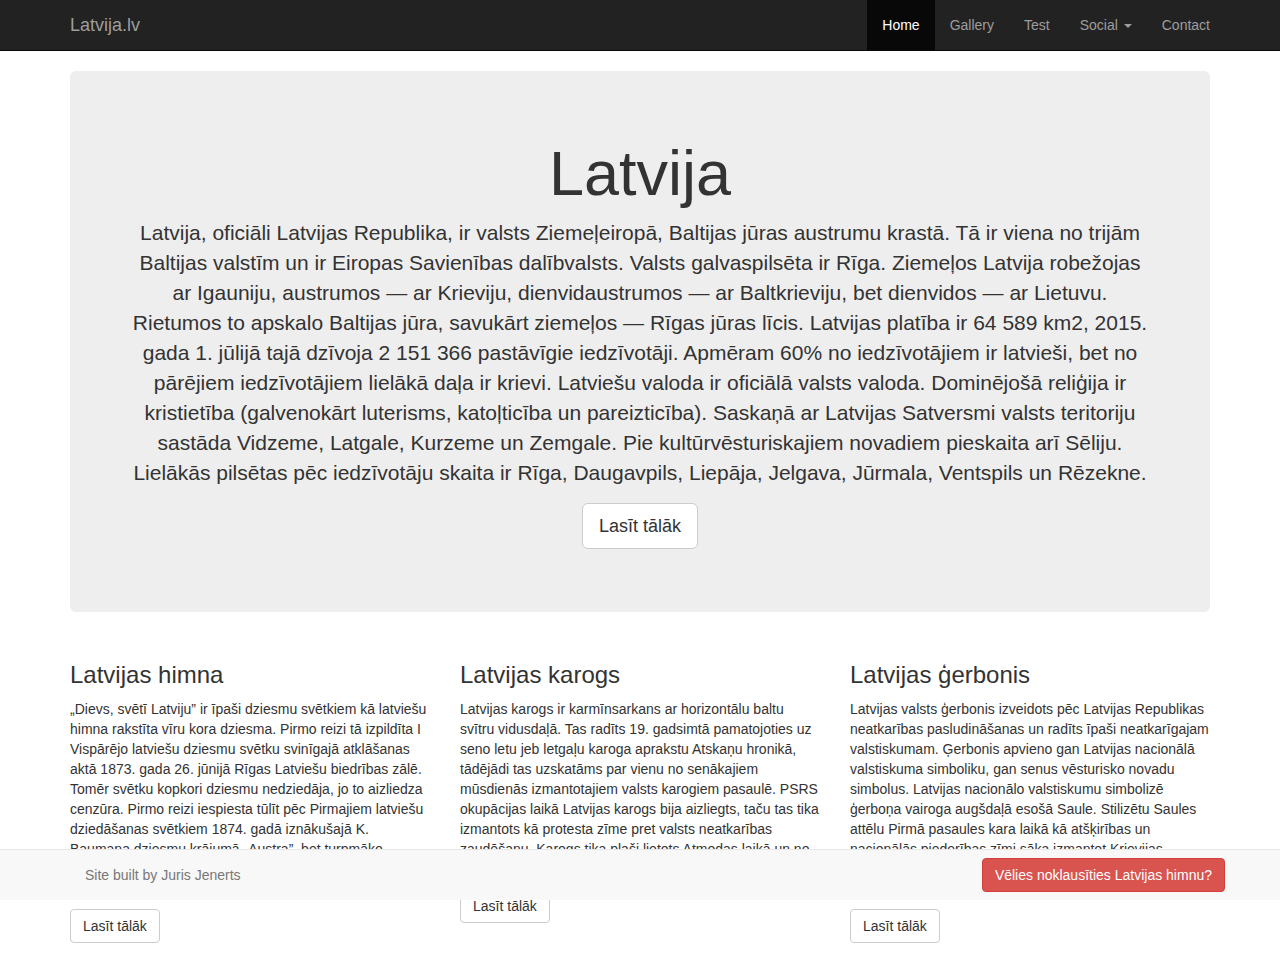
==== index.html @ ec27cb47 "github pages error fix" ====
<!DOCTYPE html>
<html>
    <head>
        <meta charset="UTF-8">

    	<title> Latvija.lv </title>

        <meta name="viewsport" content="width=device-width, initial-scale=1.0">
        
        <link rel="stylesheet" href="./libs/boostrap/css/bootstrap.min.css">

        <link rel="stylesheet" type="text/css" href="./papildus/style.css">

        <script src="./libs/jQuery/jquery2.1.4.min.js"></script>
	    <script src="./libs/boostrap/js/bootstrap.min.js"></script>

      <script language="JavaScript" type="text/javascript" src="./papildus/efekti.js"></script>


	    <script type="text/javascript">

	    </script>
	    

    </head>


    <body>


    <div class = "navbar navbar-inverse navbar-static-top">
          <div class = "container">
            <a href = "#" class = "navbar-brand navbar-left" id = "brand">Latvija.lv </a>
            <button class = "navbar-toggle" data-toggle = "collapse" data-target = ".navHeaderCollapse">
               <span class = "icon-bar"></span>
               <span class = "icon-bar"></span>
               <span class = "icon-bar"></span>
            </button>
            <div class = "collapse navbar-collapse navHeaderCollapse">
            <ul class = "nav navbar-nav navbar-right">
            <li class = "active" id = "raamis"><a href = "#">Home</a></li>
            <li id = "raamis"><a href = "./galerija.html">Gallery</a></li>
            <li id = "raamis"><a href = "./tests.html">Test</a></li>
            <li class = "dropdown" id = "raamis">
               <a href = "#" class = "dropdown-toggle" data-toggle = "dropdown">Social <b class = "caret"></b></a>
               <ul class = "dropdown-menu">
                  <li><a href = "https://www.draugiem.lv/">draugiem.lv</a></li>
                  <li><a href = "https://www.facebook.com/">facebook.com</a></li>
                  <li><a href = "https://www.youtube.com">youtube.com</a></li>
               </ul>
            </li>
            <li id = "raamis"><a href = "#contact" data-toggle = "modal" id = "kontakti">Contact</a></li>
            </ul>
            </div>
          </div>
       </div>


<div id = "viss">
    <div class = "container">
        
        <div class = "jumbotron">

       			<center>	<h1>Latvija </h1>		

                      <p>Latvija, oficiāli Latvijas Republika, ir valsts Ziemeļeiropā, Baltijas jūras austrumu krastā. Tā ir viena no trijām Baltijas valstīm un ir Eiropas Savienības dalībvalsts. Valsts galvaspilsēta ir Rīga. Ziemeļos Latvija robežojas ar Igauniju, austrumos — ar Krieviju, dienvidaustrumos — ar Baltkrieviju, bet dienvidos — ar Lietuvu. Rietumos to apskalo Baltijas jūra, savukārt ziemeļos — Rīgas jūras līcis. Latvijas platība ir 64 589 km2, 2015. gada 1. jūlijā tajā dzīvoja 2 151 366 pastāvīgie iedzīvotāji. Apmēram 60% no iedzīvotājiem ir latvieši, bet no pārējiem iedzīvotājiem lielākā daļa ir krievi. Latviešu valoda ir oficiālā valsts valoda. Dominējošā reliģija ir kristietība (galvenokārt luterisms, katoļticība un pareizticība). Saskaņā ar Latvijas Satversmi valsts teritoriju sastāda Vidzeme, Latgale, Kurzeme un Zemgale. Pie kultūrvēsturiskajiem novadiem pieskaita arī Sēliju. Lielākās pilsētas pēc iedzīvotāju skaita ir Rīga, Daugavpils, Liepāja, Jelgava, Jūrmala, Ventspils un Rēzekne.</p>

                      <p><a class="btn btn-default btn-lg" href="https://lv.wikipedia.org/wiki/Latvija" role="button" target = "_blank">Lasīt tālāk</a></p>
            </center>

       	</div>

    



    <div class="row fonakrasa">
  <div class="col-sm-6 col-md-4">
      <div class="caption">
        <h3>Latvijas himna</h3>
        <p>„Dievs, svētī Latviju” ir īpaši dziesmu svētkiem kā latviešu himna rakstīta vīru kora dziesma. Pirmo reizi tā izpildīta I Vispārējo latviešu dziesmu svētku svinīgajā atklāšanas aktā 1873. gada 26. jūnijā Rīgas Latviešu biedrības zālē. Tomēr svētku kopkori dziesmu nedziedāja, jo to aizliedza cenzūra. Pirmo reizi iespiesta tūlīt pēc Pirmajiem latviešu dziedāšanas svētkiem 1874. gadā iznākušajā K. Baumaņa dziesmu krājumā „Austra”, bet turpmāko krājumu „Līgo”, kurā arī atradās šī himna, krievu valdība konfiscēja.</p>
        <p><a href="https://lv.wikipedia.org/wiki/Dievs,_sv%C4%93t%C4%AB_Latviju" class="btn btn-default" role="button" target = "_blank">Lasīt tālāk</a></p>
      </div>
  </div>

    <div class="col-sm-6 col-md-4 ">
      <div class="caption">
        <h3>Latvijas karogs</h3>
        <p>Latvijas karogs ir karmīnsarkans ar horizontālu baltu svītru vidusdaļā. Tas radīts 19. gadsimtā pamatojoties uz seno letu jeb letgaļu karoga aprakstu Atskaņu hronikā, tādējādi tas uzskatāms par vienu no senākajiem mūsdienās izmantotajiem valsts karogiem pasaulē.
        PSRS okupācijas laikā Latvijas karogs bija aizliegts, taču tas tika izmantots kā protesta zīme pret valsts neatkarības zaudēšanu. Karogs tika plaši lietots Atmodas laikā un no jauna kļuva par valsts karogu 1990. gada 27. februārī.</p>
        <p><a href="https://lv.wikipedia.org/wiki/Latvijas_karogs" class="btn btn-default" role="button" target = "_blank">Lasīt tālāk</a></p>
      </div>
  </div>

    <div class="col-sm-6 col-md-4">
      <div class="caption">
        <h3>Latvijas ģerbonis</h3>
        <p>Latvijas valsts ģerbonis izveidots pēc Latvijas Republikas neatkarības pasludināšanas un radīts īpaši neatkarīgajam valstiskumam. Ģerbonis apvieno gan Latvijas nacionālā valstiskuma simboliku, gan senus vēsturisko novadu simbolus. Latvijas nacionālo valstiskumu simbolizē ģerboņa vairoga augšdaļā esošā Saule. Stilizētu Saules attēlu Pirmā pasaules kara laikā kā atšķirības un nacionālās piederības zīmi sāka izmantot Krievijas impērijas armijā iesauktie latviešu karavīri — latviešu strēlnieki...</p>
        <p><a href="https://lv.wikipedia.org/wiki/Latvijas_%C4%A3erbonis" class="btn btn-default" role="button" target = "_blank">Lasīt tālāk</a></p>
      </div>
  </div>

</div>




      </div>


    <nav class="navbar navbar-default navbar-fixed-bottom">
        <div class="container">

          <p class = "navbar-text">Site built by Juris Jenerts</p>

          <a href = "https://www.youtube.com/watch?v=LG8d0O9MS1E" class="btn btn-danger navbar-btn navbar-right" target = "_BLANK">Vēlies noklausīties Latvijas himnu?</a>
        </div>
    </nav>

</div>




    <div class = "modal fade" id = "contact" role = "dialog">
          <div class = "modal-dialog">
            <div class = "modal-content">
            <form class = "form-horizontal" method = "post">
               <div class = "modal-header">
                  <h4>Contact to Latvija.lv </h4>
               </div>
               <div class = "modal-body">
                  
                  <div class = "form-group">

                  <label for = "contact-name" class = "col-lg-2 control-label">Name:</label>
                    <div class = "col-lg-10">
                    <input type = "text" class = "form-control" id = "kvaards" placeholder = "Full name">
                    </div>

                  </div>

                  <div class = "form-group">

                  <label for = "contact-email" class = "col-lg-2 control-label">E-mail:</label>
                    <div class = "col-lg-10">
                    <input type = "email" class = "form-control" id = "contact-email" placeholder = "E-mail">
                    </div>

                  </div>

                  <div class = "form-group">

                  <label for = "contact-message" class = "col-lg-2 control-label">Message:</label>
                    <div class = "col-lg-10">
                    <textarea class = "form-control" rows = "8" placeholder = "Write your message here..."></textarea>
                    </div>

                  </div>

               </div>
               <div class = "modal-footer">
                  <a class = "btn btn-default" data-dismiss = "modal">Aizvērt</a> 
                  <button class = "btn btn-primary" type = "submit">Sūtīt</button>
               </div>
               </form>
            </div> 
          </div>
       </div>



    </body>


</html>
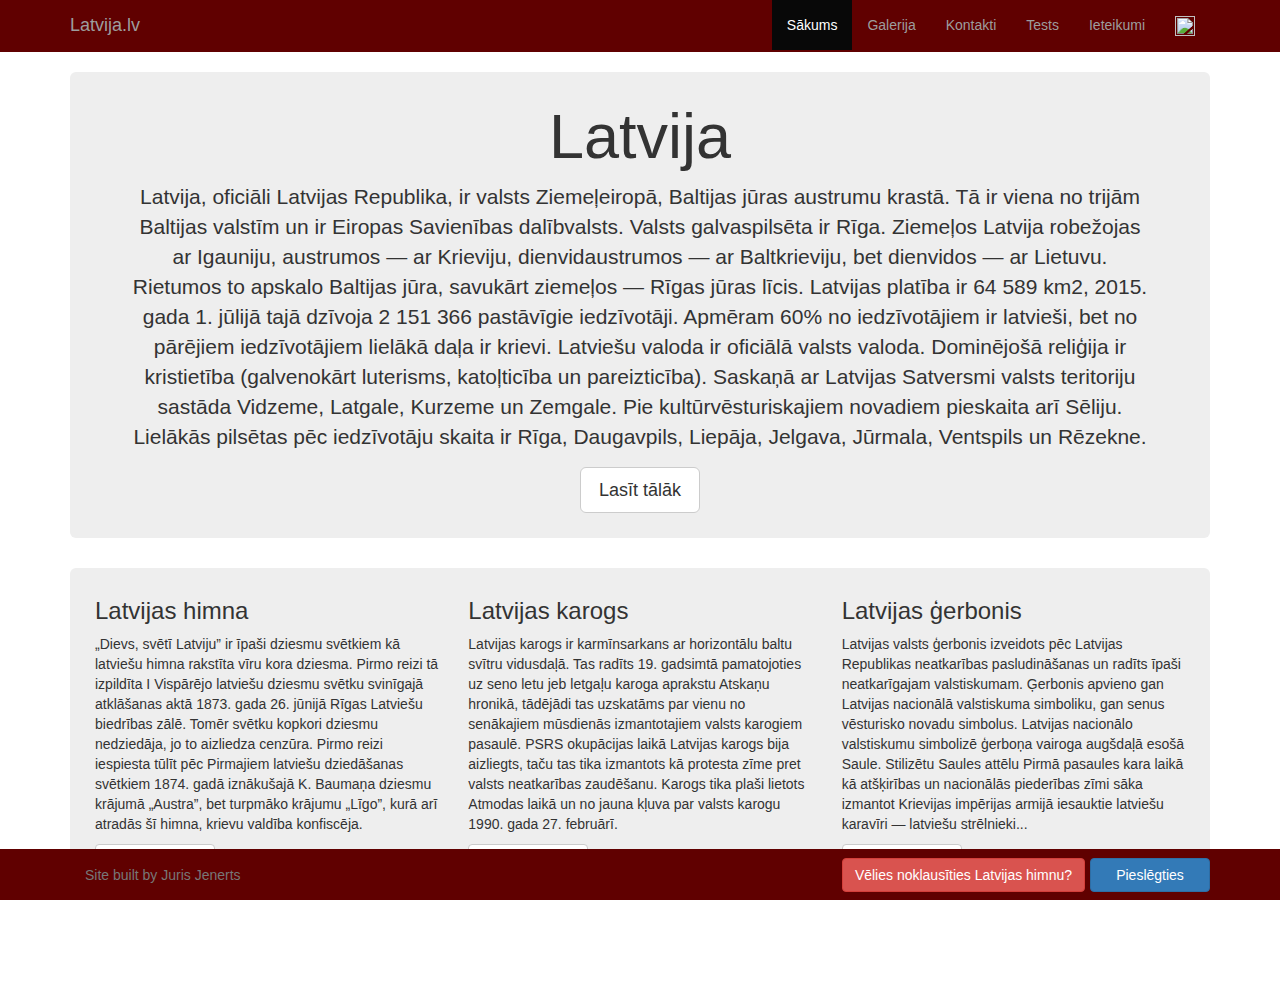
==== commit db4bd9e8: "adding info page and updating navbar" ====
--- a/index.html
+++ b/index.html
@@ -39,18 +39,12 @@
             </button>
             <div class = "collapse navbar-collapse navHeaderCollapse">
             <ul class = "nav navbar-nav navbar-right">
-            <li class = "active" id = "raamis"><a href = "#">Home</a></li>
-            <li id = "raamis"><a href = "./galerija.html">Gallery</a></li>
-            <li id = "raamis"><a href = "./tests.html">Test</a></li>
-            <li class = "dropdown" id = "raamis">
-               <a href = "#" class = "dropdown-toggle" data-toggle = "dropdown">Social <b class = "caret"></b></a>
-               <ul class = "dropdown-menu">
-                  <li><a href = "https://www.draugiem.lv/">draugiem.lv</a></li>
-                  <li><a href = "https://www.facebook.com/">facebook.com</a></li>
-                  <li><a href = "https://www.youtube.com">youtube.com</a></li>
-               </ul>
-            </li>
-            <li id = "raamis"><a href = "#contact" data-toggle = "modal" id = "kontakti">Contact</a></li>
+            <li class = "active"><a href = "#">Sākums</a></li>
+            <li><a href = "./galerija.html">Galerija</a></li>
+            <li><a href = "./kontakti.html">Kontakti</a></li>
+            <li><a href = "./tests.html">Tests</a></li>
+            <li><a href = "#contact" data-toggle = "modal" id = "kontakti">Ieteikumi</a></li>
+            <li><a href = "#"><img src = "http://orig13.deviantart.net/621b/f/2010/330/9/e/profile_icon_by_art311-d33mwsf.png" height = "20px" width = "20px"></a></li>
             </ul>
             </div>
           </div>
@@ -114,6 +108,8 @@
 
           <p class = "navbar-text">Site built by Juris Jenerts</p>
 
+          <a class="btn btn-primary navbar-btn navbar-right">Pieslēgties</a>
+
           <a href = "https://www.youtube.com/watch?v=LG8d0O9MS1E" class="btn btn-danger navbar-btn navbar-right" target = "_BLANK">Vēlies noklausīties Latvijas himnu?</a>
         </div>
     </nav>
@@ -170,7 +166,6 @@
        </div>
 
 
-
     </body>
 
 
--- a/papildus/style.css
+++ b/papildus/style.css
@@ -0,0 +1,119 @@
+.alert {
+
+    padding: 10px;
+    margin: 5px auto;
+
+}
+
+
+.input-group {
+
+    margin: 0px auto;
+    margin-bottom: 0px;
+}
+
+.jumbotron {
+
+    padding: 10px;
+}
+
+.container {
+
+}
+
+.form-group {
+    margin-top: 10px;
+    margin-bottom: 10px;
+}
+
+.panel {
+    margin-bottom: 10px;
+    padding: 10px;
+}
+
+.thumbnail {
+	padding: 10px;
+}
+
+.navbar-btn {
+    margin-left: 5px;
+}
+
+.navbar {
+    min-width: 350px;
+      
+}
+
+#kontakti {
+}
+
+.navbar-right {
+    margin-right: 0px;
+}
+
+//#raamis {
+    border-style: solid;
+    border-width: 2px;
+    margin-left: 5px;
+}
+
+body {
+    margin-bottom: 100px;
+    background-image: url("http://www.hdwallpapers.in/walls/dock_sunset-wide.jpg");
+}
+
+.navbar-inverse, .navbar-default {
+    background-color: #600000;
+    border-color: #600000;
+}
+
+.fonakrasa {
+    background-color:#eee;
+    border-radius:6px;
+    margin-left: 0px;
+    margin-right:0px;
+    padding: 10px;
+}
+
+img {
+    margin:0px;
+}
+
+.thumbnail>img{display:block;max-width:100%;height:150px}
+
+.input-group {
+    margin-bottom: 10px;
+}
+
+.input-group-addon, .btn {
+    min-width: 120px;
+}
+
+#bildiite1, #bildiite2, #bildiite3, #bildiite4, #bildiite5, #bildiite6 {
+    margin-top: 0px;
+    margin-left: 0px;
+}
+
+hr {
+    height: 2px;
+    background-color:#600000;
+    color: #600000;
+    margin-top: 20px;
+    margin-bottom: 20px;
+    width: 100%;
+}
+
+select {
+    margin-bottom: 10px;
+}
+
+
+.col-xs-6 select {
+    max-width: 100%;
+}
+
+#bildiite1, #bildiite2, #bildiite3, #bildiite4, #bildiite5, #bildiite6 {
+    margin-top: 0px;
+    margin-left: 0px;
+    margin-bottom: 10px;
+}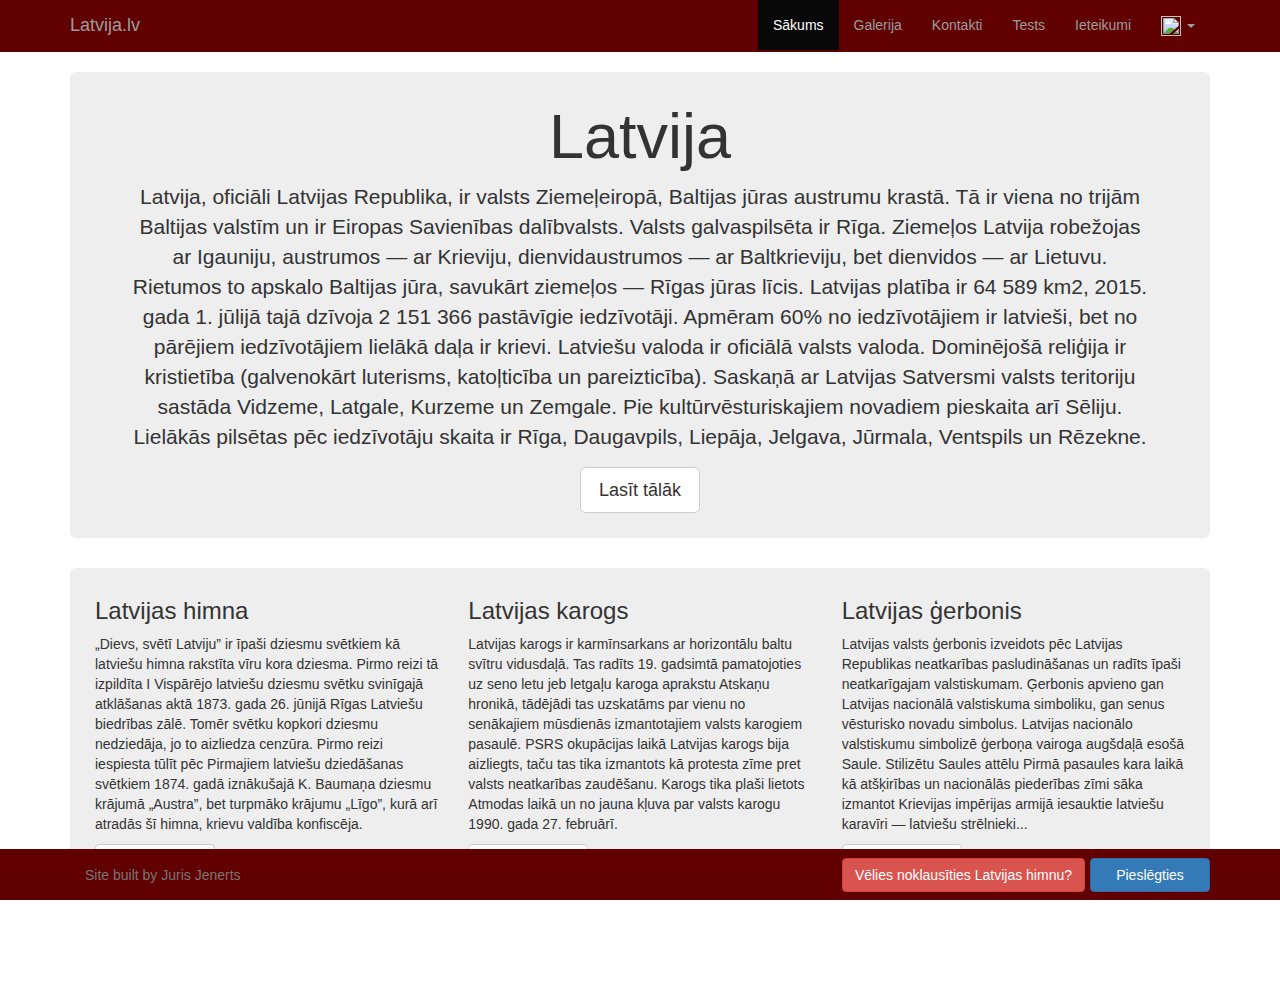
==== commit f6360ef5: "Profile dropdown" ====
--- a/index.html
+++ b/index.html
@@ -44,7 +44,15 @@
             <li><a href = "./kontakti.html">Kontakti</a></li>
             <li><a href = "./tests.html">Tests</a></li>
             <li><a href = "#contact" data-toggle = "modal" id = "kontakti">Ieteikumi</a></li>
-            <li><a href = "#"><img src = "http://orig13.deviantart.net/621b/f/2010/330/9/e/profile_icon_by_art311-d33mwsf.png" height = "20px" width = "20px"></a></li>
+            
+            <li class = "dropdown">
+               <a href = "#" class = "dropdown-toggle" data-toggle = "dropdown"><img src = "http://orig13.deviantart.net/621b/f/2010/330/9/e/profile_icon_by_art311-d33mwsf.png" height = "20px" width = "20px"> <b class = "caret"></b></a>
+               <ul class = "dropdown-menu">
+                  <li><a href = "https://www.draugiem.lv/">Profils</a></li>
+                  <li><a href = "https://www.facebook.com/">Izlogoties</a></li>
+               </ul>
+            </li>
+
             </ul>
             </div>
           </div>
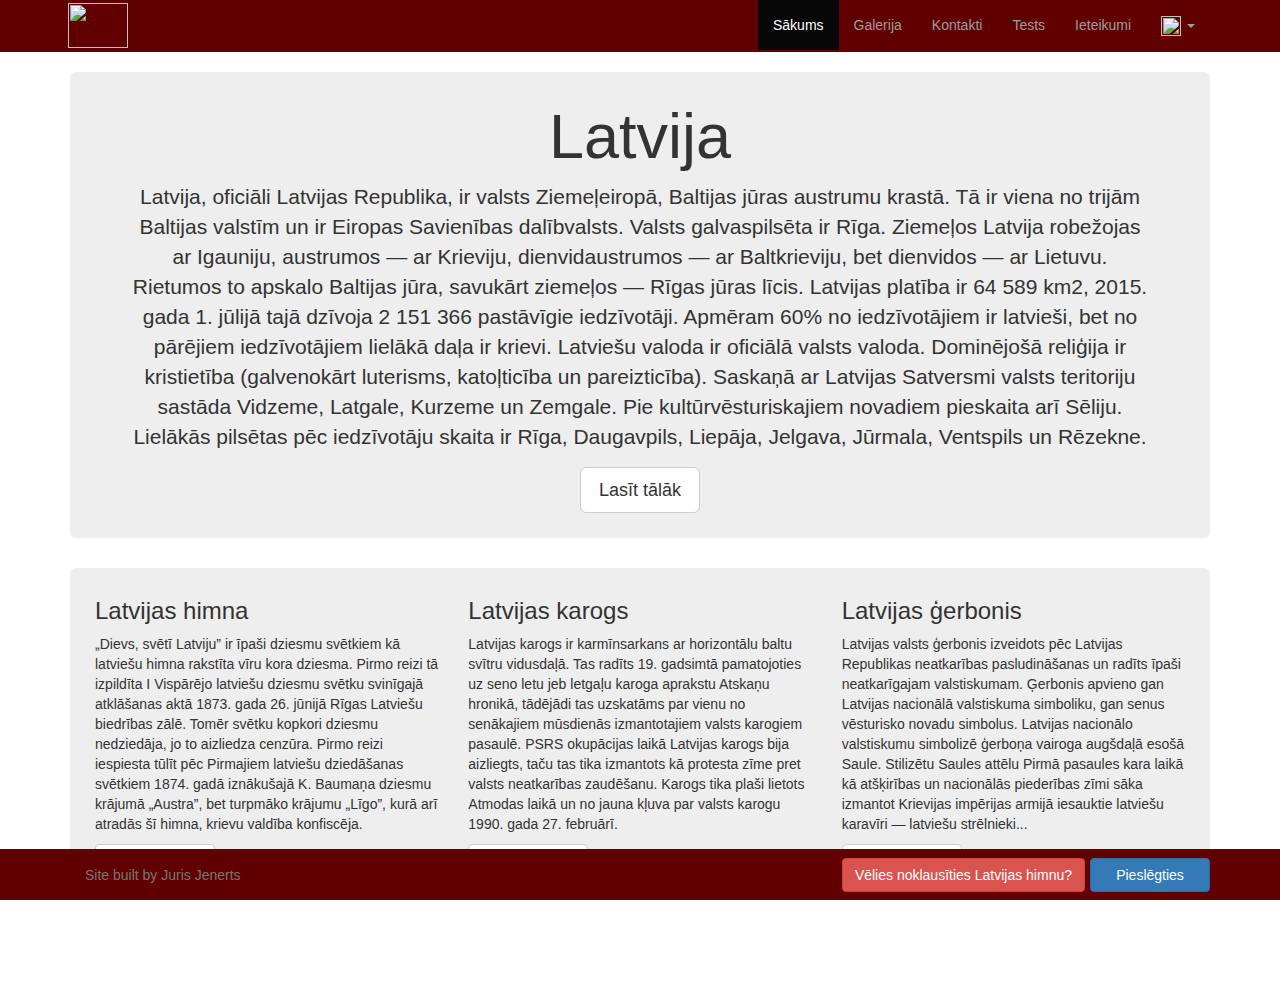
==== commit 46c060e5: "LOGO + FAVICON + little bit profile page :D" ====
--- a/index.html
+++ b/index.html
@@ -12,9 +12,14 @@
 
         <link rel="stylesheet" type="text/css" href="./papildus/style.css">
 
+        <link rel="SHORTCUT ICON" href="./papildus/favicon.ico"/>
+
         <script src="./libs/jQuery/jquery2.1.4.min.js"></script>
 	    <script src="./libs/boostrap/js/bootstrap.min.js"></script>
 
+      <script src="http://maps.googleapis.com/maps/api/js"></script>
+      <script type="text/javascript" src="./papildus/jquery.googlemap.js"></script>
+
       <script language="JavaScript" type="text/javascript" src="./papildus/efekti.js"></script>
 
 
@@ -31,7 +36,7 @@
 
     <div class = "navbar navbar-inverse navbar-static-top">
           <div class = "container">
-            <a href = "#" class = "navbar-brand navbar-left" id = "brand">Latvija.lv </a>
+            <a href = "#" class = "navbar-brand navbar-left" id = "brand"><img src="http://www.kolka.lv/wp-content/uploads/2012/12/LV-karogs.png" width = "60px" height = "45px"></a>
             <button class = "navbar-toggle" data-toggle = "collapse" data-target = ".navHeaderCollapse">
                <span class = "icon-bar"></span>
                <span class = "icon-bar"></span>
@@ -48,8 +53,8 @@
             <li class = "dropdown">
                <a href = "#" class = "dropdown-toggle" data-toggle = "dropdown"><img src = "http://orig13.deviantart.net/621b/f/2010/330/9/e/profile_icon_by_art311-d33mwsf.png" height = "20px" width = "20px"> <b class = "caret"></b></a>
                <ul class = "dropdown-menu">
-                  <li><a href = "https://www.draugiem.lv/">Profils</a></li>
-                  <li><a href = "https://www.facebook.com/">Izlogoties</a></li>
+                  <li><a href = "./profils.html">Profils</a></li>
+                  <li><a href = "#">Izlogoties</a></li>
                </ul>
             </li>
 
@@ -116,7 +121,7 @@
 
           <p class = "navbar-text">Site built by Juris Jenerts</p>
 
-          <a class="btn btn-primary navbar-btn navbar-right">Pieslēgties</a>
+          <a href = "#pieslegshanas" data-toggle = "modal" class="btn btn-primary navbar-btn navbar-right">Pieslēgties</a>
 
           <a href = "https://www.youtube.com/watch?v=LG8d0O9MS1E" class="btn btn-danger navbar-btn navbar-right" target = "_BLANK">Vēlies noklausīties Latvijas himnu?</a>
         </div>
@@ -130,7 +135,7 @@
     <div class = "modal fade" id = "contact" role = "dialog">
           <div class = "modal-dialog">
             <div class = "modal-content">
-            <form class = "form-horizontal" method = "post">
+            <form class = "form-horizontal">
                <div class = "modal-header">
                   <h4>Contact to Latvija.lv </h4>
                </div>
@@ -174,6 +179,131 @@
        </div>
 
 
+
+
+       <div id = "pieslegshanas"class="modal fade" tabindex="-1" role="dialog">
+             <div class="modal-dialog">
+                <div class="modal-content">
+                 <form class = "form-horizontal">
+                  <div class="modal-header">
+                      <button type="button" class="close" data-dismiss="modal" aria-label="Close"><span aria-hidden="true">&times;</span></button>
+                      <h4 class="modal-title">Pieslēgšanās portālā:</h4>
+                  </div>
+                <div class="modal-body">
+
+                     <div class = "form-group">
+                        <label class = "col-lg-2 control-label">E-pasts: </label>
+                        <div class = "col-lg-10">
+                            <input type = "email" class = "form-control" id = "piesl-epasts" placeholder = "Latvija@inbox.lv">  
+                        </div>
+                     </div>
+
+                     <div class = "form-group">
+                        <label class = "col-lg-2 control-label">Parole: </label>
+                        <div class = "col-lg-10">
+                            <input type = "password" class = "form-control" id = "piesl-parole" placeholder = "parole">  
+                        </div>
+
+                     </div>
+
+                  <a data-dismiss = "modal" class = "palabi" data-toggle = "modal" href = "#registracija" id = "regis"><p>Reģistrējies šeit!</p></a>
+
+                </div>
+                <div class="modal-footer">
+                    <button type="button" class="btn btn-default" data-dismiss="modal">Aizvērt</button>
+                    <button type="submit" class="btn btn-primary">Pieslēgties</button>
+                </div>
+                </form>
+                </div><!-- /.modal-content -->
+             </div><!-- /.modal-dialog -->
+       </div><!-- /.modal -->
+
+
+
+        <div id = "registracija" class="modal fade" tabindex="-1" role="dialog" style = "overflow-y:scroll">
+             <div class="modal-dialog">
+                <div class="modal-content">
+                 <form class = "form-horizontal">
+                  <div class="modal-header">
+                      <button type="button" class="close" data-dismiss="modal" aria-label="Close"><span aria-hidden="true">&times;</span></button>
+                      <h4 class="modal-title">Reģistrācija:</h4>
+                  </div>
+                <div class="modal-body">
+
+
+                    <div class = "form-group">
+                        <label class = "col-lg-2 control-label">Vārds: </label>
+                        <div class = "col-lg-10">
+                            <input type = "text" class = "form-control" id = "reg-vards" placeholder = "Vārds">  
+                        </div>
+                     </div>
+
+                     <div class = "form-group">
+                        <label class = "col-lg-2 control-label">Uzvārds: </label>
+                        <div class = "col-lg-10">
+                            <input type = "text" class = "form-control" id = "reg-uzvards" placeholder = "Uzvārds">  
+                        </div>
+                     </div>
+
+                     <div class = "form-group">
+                        <label class = "col-lg-2 control-label">E-pasts: </label>
+                        <div class = "col-lg-10">
+                            <input type = "email" class = "form-control" id = "reg-epasts" placeholder = "Latvija@inbox.lv">  
+                        </div>
+                     </div>
+
+                     <div class = "form-group">
+                        <label class = "col-lg-2 control-label">Parole: </label>
+                        <div class = "col-lg-10">
+                            <input type = "password" class = "form-control" id = "reg-parole" placeholder = "parole">  
+                        </div>
+
+                     </div>
+
+                     <div class = "form-group form-inline">
+                        <label class = "col-lg-2 col-md-2 control-label">Dzimums: </label>
+                        <div class = "col-lg-2 col-md-2">
+                            <input type = "radio" class = "" id = "reg-virietis" name = "dzimums">Vīrietis
+                        </div>
+                        <div class = "col-lg-2 col-md-2">
+                            <input type = "radio" class = "" id = "reg-sieviete" name = "dzimums">Sieviete
+                        </div>
+                     </div>
+
+                     <div class="form-group form-inline">
+                       <label class = "col-lg-2 control-label" for="sel1">Vecums:</label>
+                       <div class = "col-lg-2">
+                       <select class="form-control" id="sel1">
+                         <option></option>
+                         <option>18</option>
+                         <option>19</option>
+                         <option>20</option>
+                         <option>21</option>
+                         <option>+</option>
+                       </select>
+                       </div>
+
+
+                     </div>
+
+                     <div class="form-group form-inline">
+                          <div class = "col-lg-6">
+                              Piekrītu lietošanas noteikumiem<input type = "checkbox" class = "" id = "reg-noteikumi">
+                          </div>
+                     </div>
+                  
+
+                </div>
+                <div class="modal-footer">
+                    <button type="button" class="btn btn-default" data-dismiss="modal" id = "reg-btn-reg">Aizvērt</button>
+                    <button type="submit" class="btn btn-primary" id = "reg-btn-reg">Reģistrēties</button>
+                </div>
+                </form>
+                </div><!-- /.modal-content -->
+             </div><!-- /.modal-dialog -->
+       </div><!-- /.modal -->
+
+
     </body>
 
 
--- a/papildus/style.css
+++ b/papildus/style.css
@@ -40,7 +40,7 @@
 }
 
 .navbar {
-    min-width: 350px;
+    min-width: 420px;
       
 }
 
@@ -116,4 +116,47 @@
     margin-top: 0px;
     margin-left: 0px;
     margin-bottom: 10px;
-}+}
+
+.pusrinda {
+    max-width: 600px;
+    margin:10px auto;
+}
+
+
+#googleMap {
+    width: 600px;
+    margin:10px auto;
+}
+.palabi {
+    float: right!important;
+}
+
+.modal-footer {
+    margin-top: 10px;
+}
+
+#pieslegshanas {
+    margin-right: 10px;
+}
+
+.modal-open {
+    padding-right: 0 !important;
+    margin-right: 0 !important;
+}
+
+#reg-virietis, #reg-sieviete, #reg-noteikumi {
+    margin-top: 7px;
+}
+
+::-webkit-scrollbar { 
+    display: none; 
+}
+
+.navbar-brand {
+    padding: 3px 3px;
+}
+
+a#brand.navbar-brand.navbar-left {
+    margin-left: -5px;
+}
